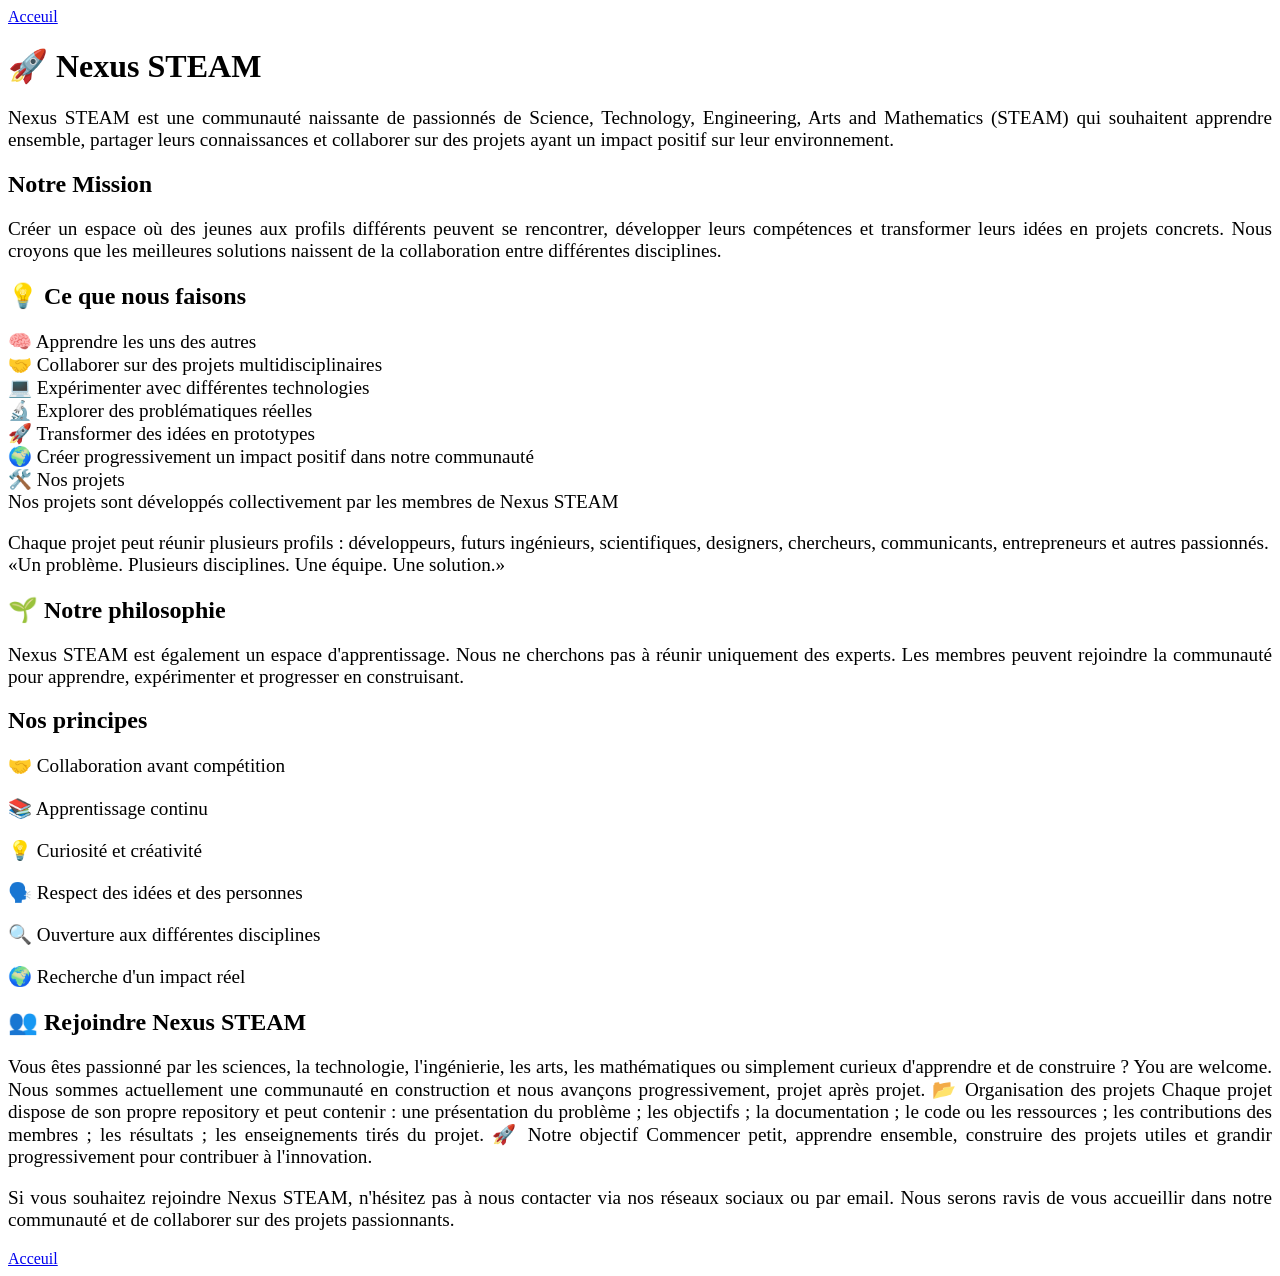
==== nexussteam.html @ e18147df "Add files via upload" ====
<!DOCTYPE html>
<html lang="fr">
<head>
    <meta charset="UTF-8">
    <meta name="viewport" content="width=device-width, initial-scale=1.0">
    <title>À propos - Nexus Steam</title>
    <link rel="shortcut icon" href="image/logo.jpg" type="image/jpg">
    <link rel="stylesheet" href="apropos.css">
</head>
<body>
    <a href="index.html">Acceuil</a>
    <h1>🚀 Nexus STEAM</h1>
    <p></p>
    <p>Nexus STEAM est une communauté naissante de passionnés de Science, Technology, Engineering, Arts and Mathematics
        (STEAM) qui souhaitent apprendre ensemble, 
        partager leurs connaissances et collaborer sur des projets ayant un impact positif sur leur environnement.
    </p>
    <h2>Notre Mission</h2>
    <p>Créer un espace où des jeunes aux profils différents peuvent se rencontrer, développer 
        leurs compétences et transformer leurs idées en projets concrets.
        Nous croyons que les meilleures solutions naissent de la collaboration entre 
        différentes disciplines.
    </p>
    <h2>💡 Ce que nous faisons</h2>
    <p>
        🧠 Apprendre les uns des autres<br>
        🤝 Collaborer sur des projets multidisciplinaires<br>
        💻 Expérimenter avec différentes technologies<br>
        🔬 Explorer des problématiques réelles<br>
        🚀 Transformer des idées en prototypes<br>
        🌍 Créer progressivement un impact positif dans notre communauté<br>    
        🛠️ Nos projets<br>
        Nos projets sont développés collectivement par les membres de Nexus STEAM
    </p>
    <p>
        Chaque projet peut réunir plusieurs profils : 
        développeurs, futurs ingénieurs, scientifiques, designers, chercheurs, 
        communicants, entrepreneurs et autres passionnés.  <br>
        «Un problème. Plusieurs disciplines. Une équipe. Une solution.»
    </p>

    <h2>🌱 Notre philosophie</h2>
    <p>
        Nexus STEAM est également un espace d'apprentissage.

        Nous ne cherchons pas à réunir uniquement des experts. Les membres peuvent rejoindre la communauté pour apprendre, expérimenter et progresser en construisant.
    </p>

    <h2>Nos principes</h2>
    <p>
        🤝 Collaboration avant compétition
    </p>
    <p>
        📚 Apprentissage continu
    </p>
    <p>
        💡 Curiosité et créativité
    </p>
    <p>
        🗣️ Respect des idées et des personnes
    </p>
    <p>
        🔍 Ouverture aux différentes disciplines
    </p>
    <p>
        🌍 Recherche d'un impact réel
    </p>
    <h2>👥 Rejoindre Nexus STEAM</h2>
    <p>
        Vous êtes passionné par les sciences, la technologie, l'ingénierie, les arts, les mathématiques ou simplement curieux d'apprendre et de construire ?

        You are welcome.

        Nous sommes actuellement une communauté en construction et nous avançons progressivement, projet après projet.

        📂 Organisation des projets
        Chaque projet dispose de son propre repository et peut contenir :

    une présentation du problème ;
    les objectifs ;
    la documentation ;
    le code ou les ressources ;
    les contributions des membres ;
    les résultats ;
    les enseignements tirés du projet.
    🚀 Notre objectif
    Commencer petit, apprendre ensemble, construire des projets utiles et grandir progressivement pour 
    contribuer à l'innovation.
    </p>
    <p>
        Si vous souhaitez rejoindre Nexus STEAM, n'hésitez pas à nous contacter via nos réseaux sociaux ou par email. Nous serons ravis de vous accueillir dans notre communauté et de collaborer sur des projets passionnants.
    </p>
</body>
<footer>
    <a href="index.html">Acceuil</a>
</footer>
</html>
---- apropos.css ----
p {
    font-size: 1.2em;
    text-align: justify;
}

h1, h2 {
    text-align: justify;
}
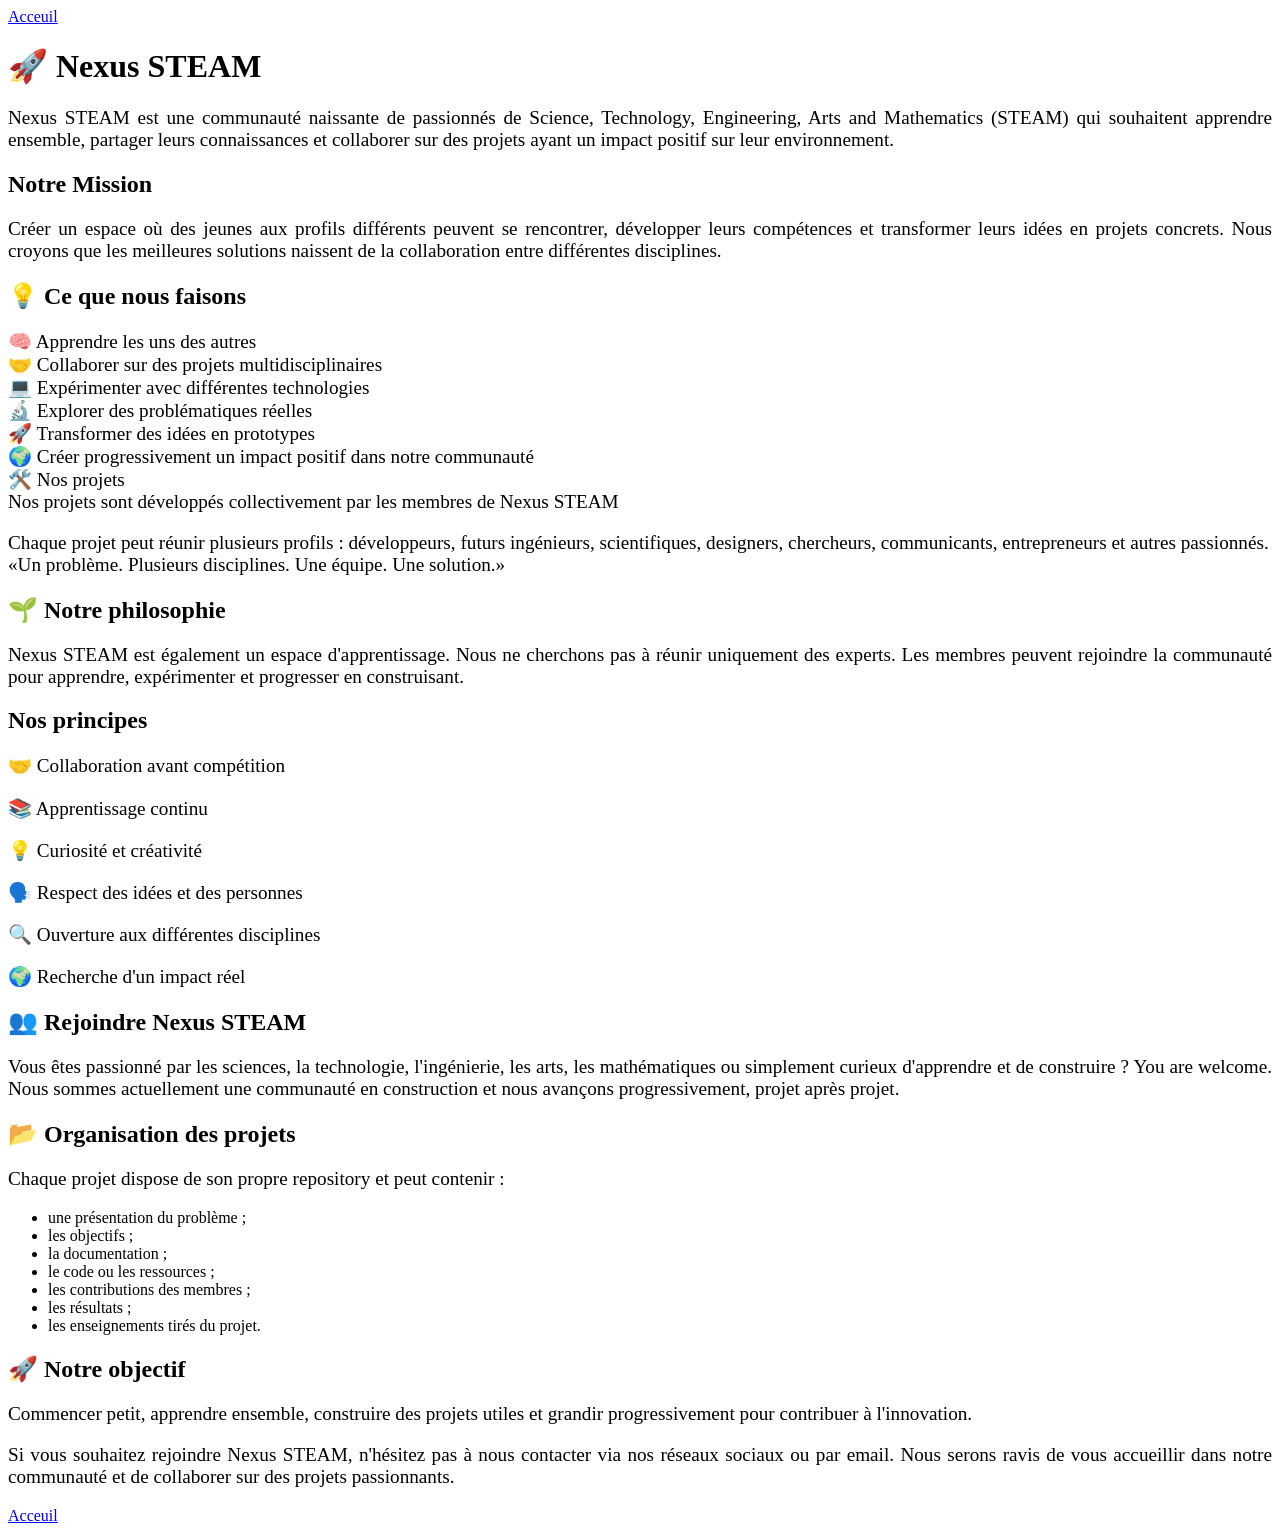
==== commit 44428061: "Add files via upload" ====
--- a/nexussteam.html
+++ b/nexussteam.html
@@ -73,19 +73,25 @@
 
         Nous sommes actuellement une communauté en construction et nous avançons progressivement, projet après projet.
 
-        📂 Organisation des projets
-        Chaque projet dispose de son propre repository et peut contenir :
+    </p>
 
-    une présentation du problème ;
-    les objectifs ;
-    la documentation ;
-    le code ou les ressources ;
-    les contributions des membres ;
-    les résultats ;
-    les enseignements tirés du projet.
-    🚀 Notre objectif
-    Commencer petit, apprendre ensemble, construire des projets utiles et grandir progressivement pour 
-    contribuer à l'innovation.
+    <h2>📂 Organisation des projets</h2>
+    <p>Chaque projet dispose de son propre repository et peut contenir :</p>
+
+    <ul>
+        <li>une présentation du problème ;</li>
+        <li>les objectifs ;</li>
+        <li>la documentation ;</li>
+        <li>le code ou les ressources ;</li>
+        <li>les contributions des membres ;</li>
+        <li>les résultats ;</li>
+        <li>les enseignements tirés du projet.</li>
+    </ul>
+    <h2>🚀 Notre objectif</h2>
+    <p>
+        Commencer petit, apprendre ensemble, construire des projets utiles et grandir 
+        progressivement pour 
+        contribuer à l'innovation.
     </p>
     <p>
         Si vous souhaitez rejoindre Nexus STEAM, n'hésitez pas à nous contacter via nos réseaux sociaux ou par email. Nous serons ravis de vous accueillir dans notre communauté et de collaborer sur des projets passionnants.
